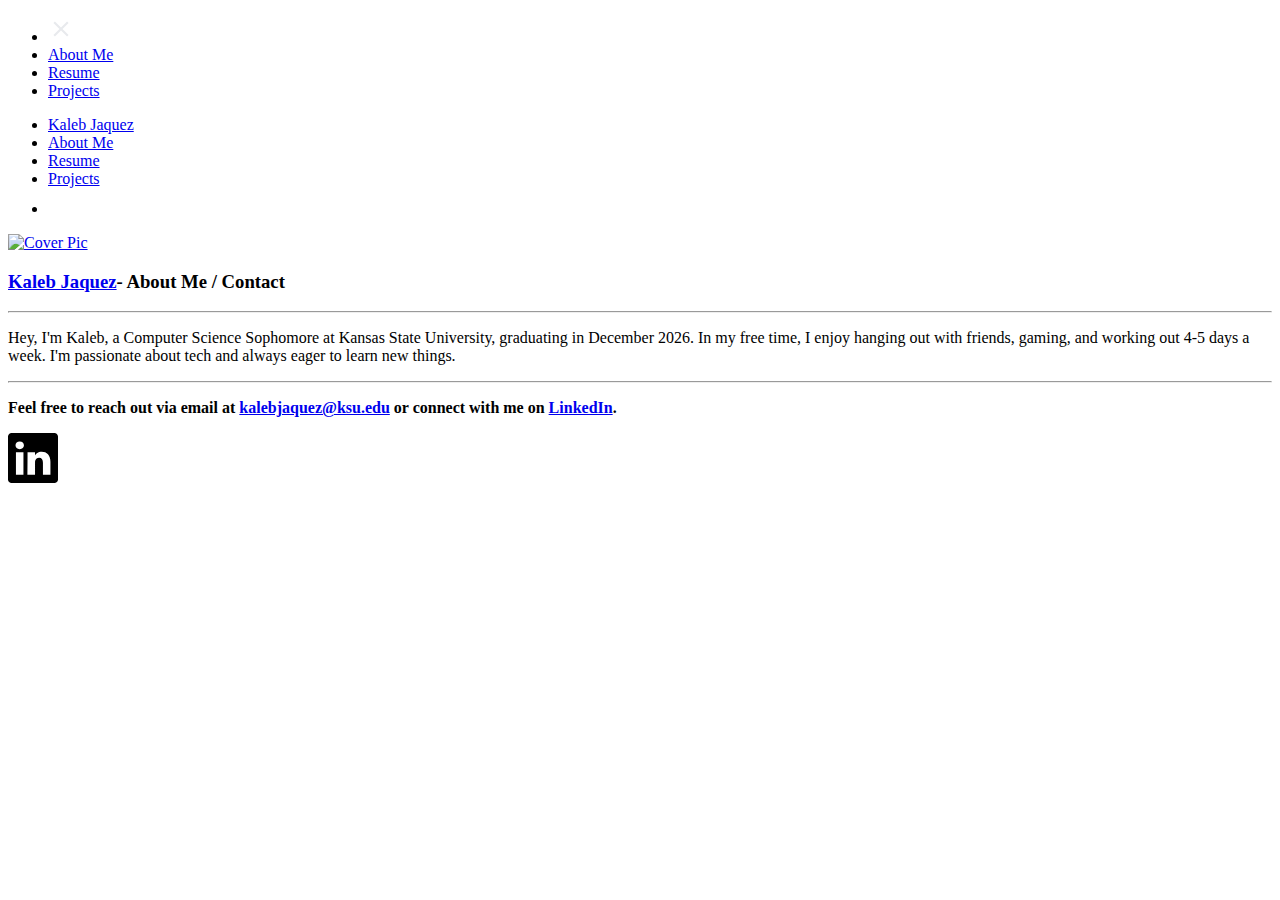
==== AboutMe.html @ 0351e69f "Add files via upload" ====
<!DOCTYPE html>
<html lang="en">
<head>
    <meta charset="UTF-8">
    <meta name="viewport" content="width=device-width, initial-scale=1.0">
    <link rel="icon" type="image/jpg" href="Website Pic favicon.jpg">
    <title>About Me / Contact Info.</title>
    <link rel="stylesheet" href="style.css">
</head>
<body id="about-me-page">
    <nav>
        <ul class="sidebar">
            <li onclick=hideSidebar()><a href="#"><svg xmlns="http://www.w3.org/2000/svg" height="26px" viewBox="0 -960 960 960" width="26px" fill="#e8eaed"><path d="m256-200-56-56 224-224-224-224 56-56 224 224 224-224 56 56-224 224 224 224-56 56-224-224-224 224Z"/></svg></a></li>
            <li><a href="AboutMe.html">About Me</a></li>
            <li><a href="Resume.html">Resume</a></li>
            <li><a href="Projects.html">Projects</a></li>
        </ul>

        <ul>
            <li><a href="index.html">Kaleb Jaquez</a></li>
            <li class="hideOnMobile"><a href="AboutMe.html">About Me</a></li>
            <li class="hideOnMobile"><a href="Resume.html">Resume</a></li>
            <li class="hideOnMobile"><a href="Projects.html">Projects</a></li>
            <li class="menu-button" onclick=showSidebar()><a href="#"><svg xmlns="http://www.w3.org/2000/svg" height="26px" viewBox="0 -960 960 960" width="26px" fill="#FFFFFF"><path d="M120-240v-80h720v80H120Zm0-200v-80h720v80H120Zm0-200v-80h720v80H120Z"/></svg></a></li>
        </ul>
    </nav>

    <script>
        function showSidebar(){
            const sidebar = document.querySelector('.sidebar')
            sidebar.style.display = 'flex'
        }

        function hideSidebar(){
            const sidebar = document.querySelector('.sidebar')
            sidebar.style.display = 'none'
        }
    </script>

    <div class="image-text-container">
        <a href="https://www.youtube.com/watch?v=xvFZjo5PgG0" target="_blank" title="Secret HyperLink">
            <img src="Suit.jpg" alt="Cover Pic">
        </a>



        <div class="left-centered-text">
            <h3><bold><a href="index.html"> Kaleb Jaquez</a>- About Me / Contact</bold></h3>
            <hr>
            <p>
                Hey, I'm Kaleb, a Computer Science Sophomore at Kansas State University, graduating in December 2026. In my free time, I enjoy hanging out with friends, gaming, and working out 4-5 days a week. I'm passionate about tech and always eager to learn new things.
            </p>
<hr>
<p><strong>Feel free to reach out via email at <a href="mailto:kalebjaquez@ksu.edu">kalebjaquez@ksu.edu</a> or connect with me on <a href="https://www.linkedin.com/in/kaleb-jaquez-508487311/" target="_blank">LinkedIn</a>.</strong></p>
            
            <div class="social-links">
                
                <a href="https://www.linkedin.com/in/kaleb-jaquez-508487311/" target="_blank" title="My LinkedIn Profile">
                    <svg xmlns="http://www.w3.org/2000/svg" width="50" height="50" fill="" class="bi bi-linkedin" viewBox="0 0 16 16">
                        <path d="M0 1.146C0 .513.526 0 1.175 0h13.65C15.474 0 16 .513 16 1.146v13.708c0 .633-.526 1.146-1.175 1.146H1.175C.526 16 0 15.487 0 14.854zm4.943 12.248V6.169H2.542v7.225zm-1.2-8.212c.837 0 1.358-.554 1.358-1.248-.015-.709-.52-1.248-1.342-1.248S2.4 3.226 2.4 3.934c0 .694.521 1.248 1.327 1.248zm4.908 8.212V9.359c0-.216.016-.432.08-.586.173-.431.568-.878 1.232-.878.869 0 1.216.662 1.216 1.634v3.865h2.401V9.25c0-2.22-1.184-3.252-2.764-3.252-1.274 0-1.845.7-2.165 1.193v.025h-.016l.016-.025V6.169h-2.4c.03.678 0 7.225 0 7.225z"/>
                    </svg>
                    
                </a>
                
            </div>
            
    </div>
</body>
</html>








</body>
</html>
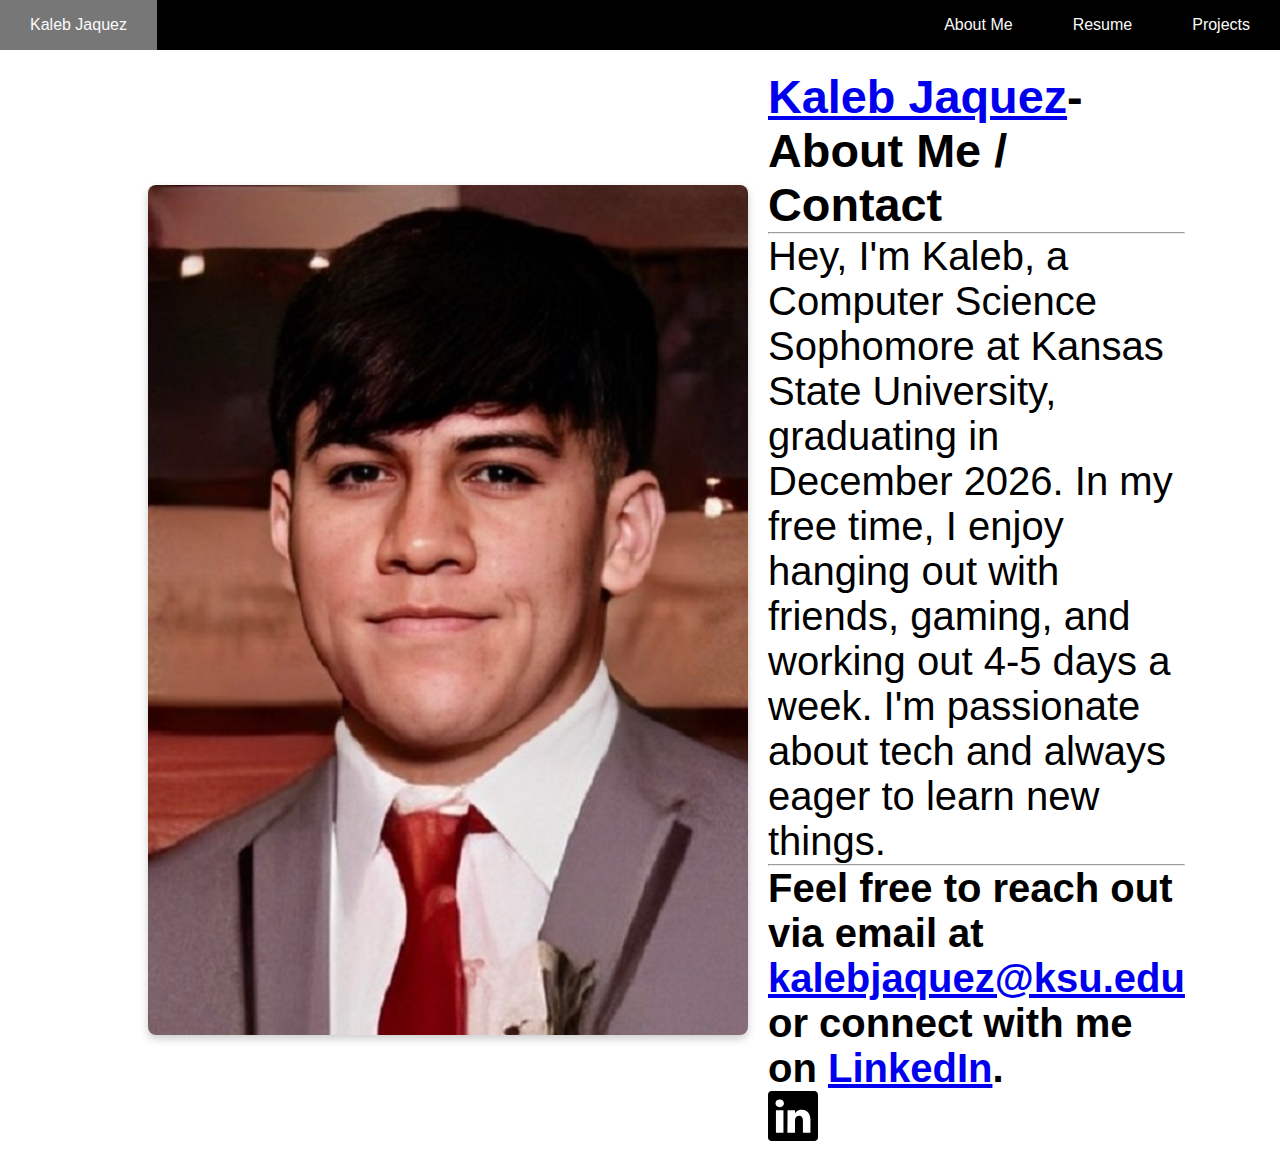
==== commit ae9e6cec: "Update AboutMe.html" ====
--- a/AboutMe.html
+++ b/AboutMe.html
@@ -3,7 +3,7 @@
 <head>
     <meta charset="UTF-8">
     <meta name="viewport" content="width=device-width, initial-scale=1.0">
-    <link rel="icon" type="image/jpg" href="Website Pic favicon.jpg">
+    <link rel="icon" type="image/jpg" href="images/Website Pic favicon.jpg">
     <title>About Me / Contact Info.</title>
     <link rel="stylesheet" href="style.css">
 </head>
@@ -39,7 +39,7 @@
 
     <div class="image-text-container">
         <a href="https://www.youtube.com/watch?v=xvFZjo5PgG0" target="_blank" title="Secret HyperLink">
-            <img src="Suit.jpg" alt="Cover Pic">
+            <img src="images/Suit.jpg" alt="Cover Pic">
         </a>
 
 
@@ -76,4 +76,4 @@
 
 
 </body>
-</html>+</html>
--- a/style.css
+++ b/style.css
@@ -0,0 +1,236 @@
+*{
+    margin: 0;
+    padding: 0;
+}
+
+#about-me-page .image-text-container {
+    width: 80%; /* Adjust as needed */
+    margin: 0 auto;
+    padding: 20px;
+    box-sizing: border-box;
+    text-align: center; /* Centers the text inside the container */
+}
+
+#about-me-page .image-text-container img {
+    max-width: none; /* Scale image down to fit container */
+    width: 600px;/* new */
+    height: auto; /* Maintain aspect ratio */
+    border-radius: 8px; /* Optional: Add rounded corners */
+    box-shadow: 0 4px 8px rgba(0, 0, 0, 0.2); /* Optional: Add shadow */
+}
+
+#about-me-page .centered-text {
+    margin-left: 20px; /* Add space between image and text */
+    text-align: center;
+    color: black; /* Change the text color to black or any other color you want */
+    font-family: 'Segoe UI', Tahoma, Geneva, Verdana, sans-serif;
+    font-size: 40px;
+}
+
+
+/*For containers Projects Page*/
+
+
+.container {
+    display: grid;
+    grid-template-columns: repeat(2, 1fr); /* Two images per row */
+    gap: 20px;
+    padding: 20px;
+    justify-items: center;
+    align-items: center;
+    max-width: 100vw;
+    box-sizing: border-box;
+}
+
+/* Individual image container styling */
+.image-box {
+    width: 100%; 
+    max-height: 400px; 
+    border-radius: 15px; 
+    overflow: hidden;
+    box-shadow: 0 4px 8px rgba(0, 0, 0, 0.2); 
+    display: flex;
+    justify-content: center;
+    align-items: center;
+    background-color: #f0f0f0;
+}
+
+/* Ensures images fit neatly within the container */
+.image-box img {
+    width: 100%;
+    height: 100%;
+    object-fit: cover;
+    border-radius: 15px; 
+}
+
+/* Make sure the anchor tag behaves like a block-level element */
+.image-box a {
+    display: block;
+    width: 100%;
+    height: 100%;
+}
+
+/* Ensures links don't interfere with layout */
+.image-box a img {
+    width: 100%;
+    height: 100%;
+    object-fit: cover;
+    border-radius: 15px;
+}
+
+/* Responsive adjustments */
+@media (max-width: 800px) {
+    .container {
+        grid-template-columns: 1fr; /* Stack the images on smaller screens */
+    }
+    .image-box {
+        height: 200px; 
+    }
+}
+
+
+
+
+
+
+
+
+
+#myPDF{
+    width: 100%; 
+    height: 975px;
+}
+
+.left-centered-text {
+    margin-left: 20px; /* Add space between image and text */
+    text-align: left;
+    color: black; /* Change the text color to black or any other color you want */
+    font-family: 'Segoe UI', Tahoma, Geneva, Verdana, sans-serif;
+    font-size: 40px;
+}
+.centered-text {
+    margin-left: 20px; /* Add space between image and text */
+    text-align: center;
+    color: black; /* Change the text color to black or any other color you want */
+    font-family: 'Segoe UI', Tahoma, Geneva, Verdana, sans-serif;
+    font-size: 40px;
+}
+
+
+.image-text-container {
+    display: flex;
+    align-items: center;
+    justify-content: flex-start;
+}
+.image-text-container img {
+    display: block;
+    margin: 0;
+}
+.image-text-container .centered-text {
+    margin-left: 20px; /* Add space between image and text */
+    text-align: center;
+}
+
+img {
+    display: block;
+    margin: 0;
+    padding: 0;
+}
+
+body{
+    min-height: 100vh;
+    font-family: 'Segoe UI', Tahoma, Geneva, Verdana, sans-serif;
+
+}
+
+nav{
+    background-color: rgb(0, 0, 0);
+    box-shadow: 3px 3px 5px rgba(250, 249, 249, 0.1);
+
+}
+
+nav ul{
+    width: 100%;
+    list-style: none;
+    display: flex;
+    justify-content: flex-end;
+    align-items: center;
+}
+
+nav li{
+    height: 50px;
+
+}
+
+nav a{
+    height: 100%;
+    padding: 0 30px;
+    text-decoration: none;
+    display: flex;
+    align-items: center;
+    color: rgb(250, 250, 250);
+}
+
+nav a:hover{
+    background-color: rgb(119, 119, 119);
+
+}
+
+nav li:first-child{
+    margin-right: auto;
+}
+
+.sidebar{
+    position: fixed;
+    top: 0;
+    right: 0;
+    height: 100vh;
+    width: 250px;
+    z-index: 999;
+    background-color: rgb(0, 0, 0);
+    backdrop-filter: blur(10px);
+    box-shadow: -10px 0 10px rgba(255, 255, 255, 0.1);
+    display: none;
+    flex-direction: column;
+    align-items: flex-start;
+    justify-content: flex-start;
+}
+
+.sidebar li{
+    width: 100%;
+}
+
+.sidebar a {
+    width: 100%;
+}
+
+.menu-button{
+    display: none;
+}
+
+@media(min-width: 801px){
+    .sidebar{
+        display: none;
+    }
+    .menu-button{
+        display: none;
+    }
+}
+
+@media(max-width: 800px){
+    .hideOnMobile{
+        display: none;
+    }
+    .menu-button{
+        display: block;
+    }
+    .sidebar{
+        display: none;
+    }
+}
+
+@media(max-width: 500px){
+    .sidebar{
+        width: 100%;
+    }
+}